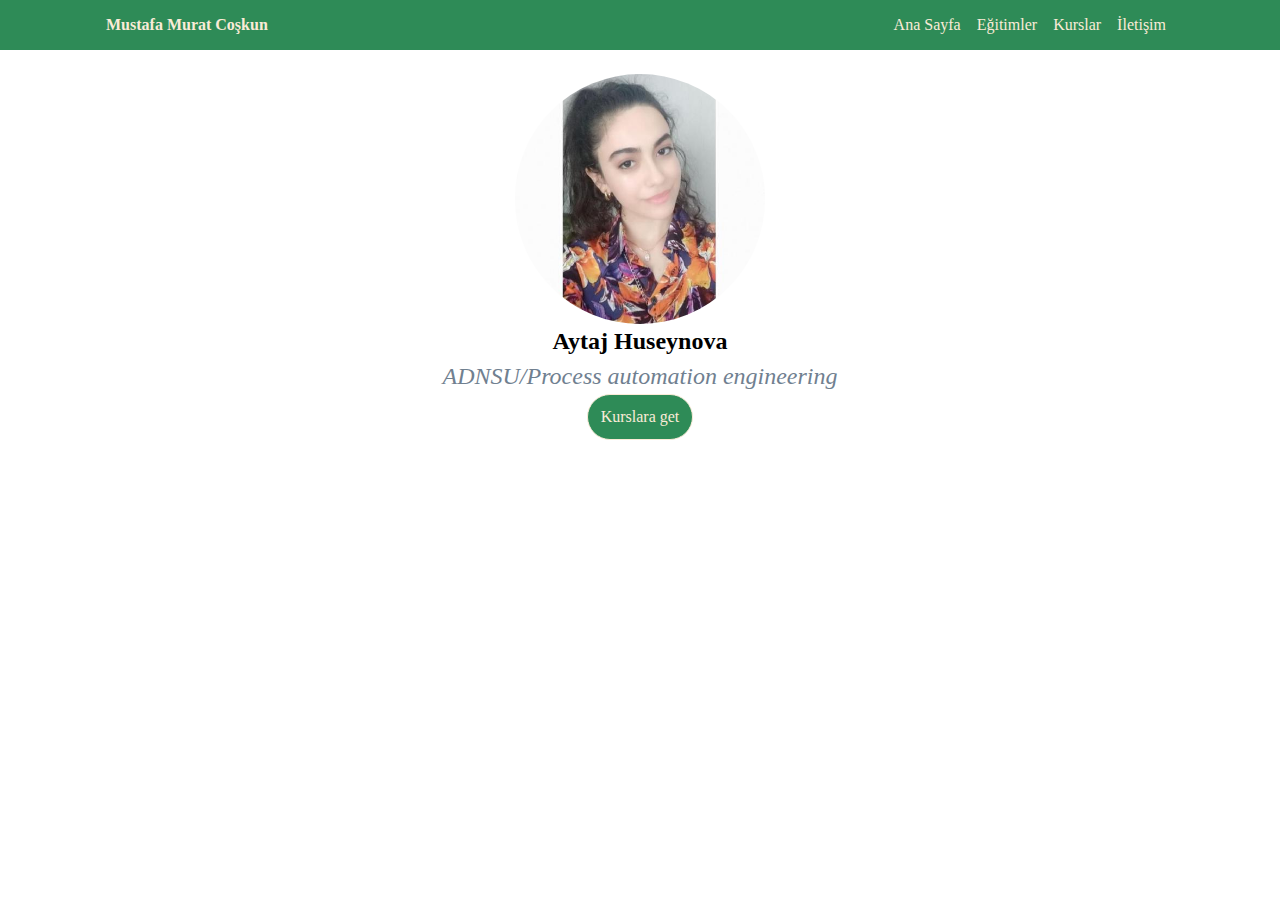
==== LandingPage/index.html @ bb5af86e "landing page" ====
<!DOCTYPE html>
<html lang="en">
<head>
    <meta charset="UTF-8">
    <meta http-equiv="X-UA-Compatible" content="IE=edge">
    <meta name="viewport" content="width=device-width, initial-scale=1.0">
    <title>Document</title>
</head>
<!--Font Google-->
<link rel="preconnect" href="https://fonts.googleapis.com">
<link rel="preconnect" href="https://fonts.gstatic.com" crossorigin>
<link href="https://fonts.googleapis.com/css2?family=Open+Sans:wght@400;700&display=swap" rel="stylesheet">
<!--CSS linkleri-->
<link rel="stylesheet" href="./css/main.css">
<link rel="stylesheet" href="./css/global.css">
<!--Tablet-->
<link rel="stylesheet" media="(max-width:768px) "href="./css/tablet.css">
<!--Mobile-->
<link rel="stylesheet" media="(max-width:500px) "href="./css/mobile.css">
<!--icon-->
<link rel="stylesheet" href="<link rel="stylesheet" href="https://cdnjs.cloudflare.com/ajax/libs/font-awesome/6.4.0/css/all.min.css" integrity="sha512-iecdLmaskl7CVkqkXNQ/ZH/XLlvWZOJyj7Yy7tcenmpD1ypASozpmT/E0iPtmFIB46ZmdtAc9eNBvH0H/ZpiBw==" crossorigin="anonymous" referrerpolicy="no-referrer" />
<body>
    <!--Navbar starts-->
    <header class="bg-dark-green">
        <div class="container">
        <nav id="navbar">
            <h1 class="small-size">Mustafa Murat Coşkun</h1>
            <ul class="navbar-items">
            <li><a href="#home">Ana Sayfa</a></li>
            <li><a href="#study">Eğitimler</a></li>
            <li><a href="#course">Kurslar</a></li>
            <li><a href="#contact">İletişim</a></li>
            </ul>
        </nav>
         </div>
    </header>
    <!--Navbar ends-->
    <!--Home section starts-->
    <section id="home">
        <img src="./aytajquseynovapp.jpeg">
        <h2 class="medium-size text-center">Aytaj Huseynova</h2>
        <p class="home-paragraph medium-size text-center">ADNSU/Process automation engineering</p>
        <a href="course" class="btn btn-primary">Kurslara get</a>
    </section>
</body>
</html>
---- LandingPage/css/main.css ----
*{
    box-sizing:border-box;
    margin:0;
    padding:0;
}
/*Navbar starts*/
.container{
    max-width:1100px;
    margin:0 auto;
}
#navbar{
    display:Flex;
    justify-content:Space-between;
    align-items:center;
    color:antiquewhite;
    padding:1rem;
}
.navbar-items {
    list-style-type: none;
    display:flex;
    justify-content:space-between;
}
a{
    color:antiquewhite;
    text-decoration:none;
}
.navbar-items li a{
    padding:0.5rem;
}
.navbar-items li a:hover{
    background-color:rgb(153, 196, 172);
    cursor:pointer;
    border-radius:0.8rem;
}
/*Navbar ends*/
#home{
    display:Flex;
    flex-direction:Column;
    justify-content:center;
    align-items:Center;
    padding:1.5rem;
    box-sizing:content-box;
}
#home img{
    width:250px;
    height:250px;
    border-radius:100%;
}
#home h2,p{
    margin:0.25rem 0.25rem;
}
#home p{
    font-style:italic;
    color:slategrey;
}
---- LandingPage/css/global.css ----
.bg-dark-green{
    background-color:seagreen;
}
.big-size{
    font-size:1.75rem;
}
.medium-size{
    font-size:1.5rem;
}
.small-size{
    font-size:1rem;
}
.text-center{
    text-align:center;
}
.btn{
    color:antiquewhite;
    text-decoration:none;
    border-radius:2rem;
    padding:0.8rem;
    border:1px antiquewhite solid;
}
.btn-primary{
    background-color:seagreen;
}
.btn-primary:hover{
    color:Seagreen;
    background-color:antiquewhite;
    border:1px seagreen solid;
}
---- LandingPage/css/tablet.css ----
/*Home section starts*/
#home h2,p{
    font-size:1.25rem;
}
/*Home section ends*/
---- LandingPage/css/mobile.css ----
/*navbar starts*/
#navbar{
    flex-direction:column;
}
#navbar h1{
    margin-bottom:0.8rem;
}
/*Navbar ends*/
/*Home section starts*/
#home p, h2{
    font-size:1rem;
}
#home h2{
    margin:0.15rem 0.1rem;
}
/*Home section ends*/
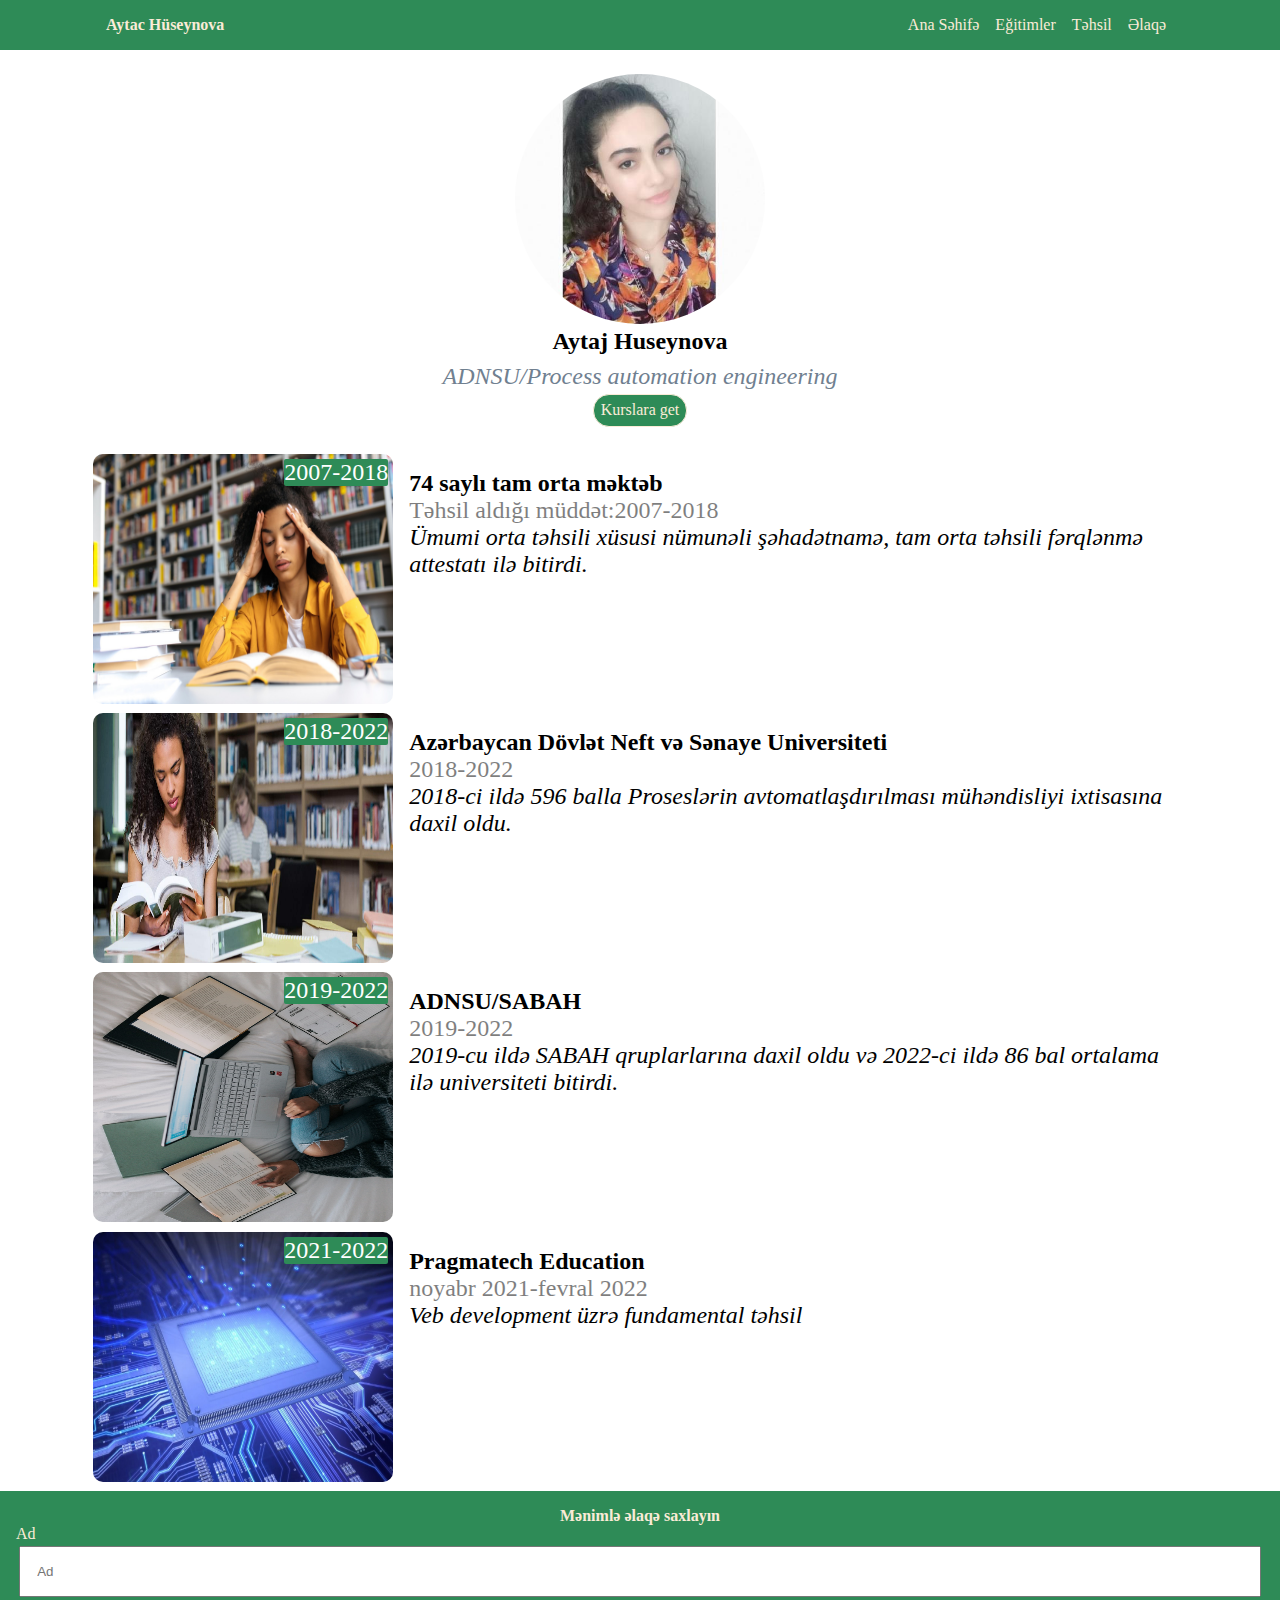
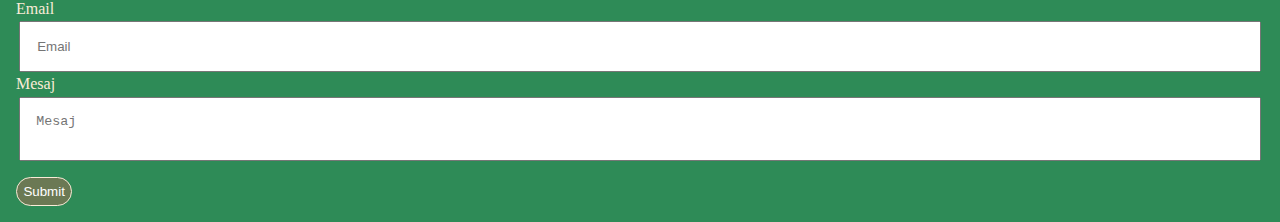
==== commit 54700b67: "landing page" ====
--- a/LandingPage/index.html
+++ b/LandingPage/index.html
@@ -24,12 +24,12 @@
     <header class="bg-dark-green">
         <div class="container">
         <nav id="navbar">
-            <h1 class="small-size">Mustafa Murat Coşkun</h1>
+            <h1 class="small-size">Aytac Hüseynova</h1>
             <ul class="navbar-items">
-            <li><a href="#home">Ana Sayfa</a></li>
-            <li><a href="#study">Eğitimler</a></li>
-            <li><a href="#course">Kurslar</a></li>
-            <li><a href="#contact">İletişim</a></li>
+            <li><a href="#home">Ana Səhifə</a></li>
+            <li><a href="#course">Eğitimler</a></li>
+            <li><a href="#study">Təhsil</a></li>
+            <li><a href="#contact">Əlaqə</a></li>
             </ul>
         </nav>
          </div>
@@ -42,5 +42,78 @@
         <p class="home-paragraph medium-size text-center">ADNSU/Process automation engineering</p>
         <a href="course" class="btn btn-primary">Kurslara get</a>
     </section>
+    <!--Home section ends-->
+     <!--yazacaqsan-->
+    <!--study section starts-->
+    <section id="study">
+        <div class="container">
+            <div class="study medium-size">
+                <div class="study-img">
+                    <img src="./study.jpg">
+                    <Span>2007-2018</Span>
+                </div>
+                <div class="study-detail">
+                    <div class="education-center">74 saylı tam orta məktəb</div>
+                    <div class="education-center-year">Təhsil aldığı müddət:2007-2018</div>
+                    <div class="education-center-info">Ümumi orta təhsili xüsusi nümunəli şəhadətnamə, tam orta təhsili fərqlənmə attestatı ilə bitirdi.</div>
+                </div>
+            </div>
+            <div class="study medium-size">
+                <div class="study-img">
+                    <img src="./study1.jpg">
+                    <Span>2018-2022</Span>
+                </div>
+                <div class="study-detail">
+                    <div class="education-center">Azərbaycan Dövlət Neft və Sənaye Universiteti</div>
+                    <div class="education-center-year">2018-2022</div>
+                    <div class="education-center-info">2018-ci ildə 596 balla Proseslərin avtomatlaşdırılması mühəndisliyi ixtisasına daxil oldu.</div>
+                </div>
+            </div>
+            <div class="study medium-size">
+                <div class="study-img">
+                    <img src="./study2.jpg">
+                    <Span>2019-2022</Span>
+                </div>
+                <div class="study-detail">
+                    <div class="education-center">ADNSU/SABAH</div>
+                    <div class="education-center-year">2019-2022</div>
+                    <div class="education-center-info">2019-cu ildə SABAH qruplarlarına daxil oldu və 2022-ci ildə 86 bal ortalama ilə universiteti bitirdi.</div>
+                </div>
+            </div>
+            <div class="study medium-size">
+                <div class="study-img">
+                    <img src="./study3.jpg">
+                    <Span>2021-2022</Span>
+                </div>
+                <div class="study-detail">
+                    <div class="education-center">Pragmatech Education</div>
+                    <div class="education-center-year">noyabr 2021-fevral 2022</div>
+                    <div class="education-center-info">Veb development üzrə fundamental təhsil</div>
+                </div>
+            </div>
+        </div>
+    </section>
+    <!--studysection ends-->
+    <!--Contact section starts-->
+    <footer id="contact" class="bg-dark-green">
+        <div class="contact-footer">
+            <form>
+                <h3 class="small-size">Mənimlə əlaqə saxlayın</h3>
+                <div class="contact-form">
+                    <label for="name">Ad</label>
+                    <input type="text" class="contact-form-details" placeholder="Ad">
+                </div>
+                <div class="contact-form">
+                    <label for="email">Email</label>
+                    <input type="email" class="contact-form-details" placeholder="Email">
+                </div>
+                <div class="contact-form">
+                    <label for="Message">Mesaj</label>
+                    <textarea placeholder="Mesaj" class="contact-form-details"></textarea>
+                </div>
+                <button type="submit" class="btn btn-block">Submit</button>
+            </form>
+        </div>
+    </footer>
 </body>
 </html>--- a/LandingPage/css/main.css
+++ b/LandingPage/css/main.css
@@ -33,6 +33,7 @@
     border-radius:0.8rem;
 }
 /*Navbar ends*/
+/*Home section starts*/
 #home{
     display:Flex;
     flex-direction:Column;
@@ -52,4 +53,65 @@
 #home p{
     font-style:italic;
     color:slategrey;
-}+}
+/*Home section ends*/
+/*Study section starts*/
+#study img{
+    width:300px;
+    height:250px;
+    border-radius:10px;
+
+}
+.study{
+    display:Flex;
+    margin:0.2rem;
+
+}
+.study-img{
+    position:relative;
+}
+#study span{
+    position:absolute;
+    color:white;
+    background-color:seagreen;
+    border-radius:2px;
+    z-index:1;
+    font-weight:300;
+    top:5px;
+    right:5px;
+}
+.study-detail{
+    display:flex;
+    flex-direction:column;
+    margin:0.5rem;
+    padding:0.5rem;
+}
+.education-center{
+    font-weight:600;
+}
+.education-center-year{
+    opacity:0.5;
+}
+.education-center-info{
+    font-style:italic;
+}
+#contact{
+    padding:1rem;
+}
+#contact h3{
+    text-align:Center;
+}
+.contact-footer{
+    color:antiquewhite;
+}
+.contact-form{
+    display:Flex;
+    flex-direction:column;
+    width:100%;
+}
+.contact-form-details{
+    display:block;
+    padding:1rem;
+    margin:0.2rem;
+    resize:none;
+}
--- a/LandingPage/css/global.css
+++ b/LandingPage/css/global.css
@@ -16,8 +16,8 @@
 .btn{
     color:antiquewhite;
     text-decoration:none;
-    border-radius:2rem;
-    padding:0.8rem;
+    border-radius:1rem;
+    padding:0.4rem;
     border:1px antiquewhite solid;
 }
 .btn-primary{
@@ -28,3 +28,8 @@
     background-color:antiquewhite;
     border:1px seagreen solid;
 }
+.btn-block{
+    background-color:rgb(107, 121, 84);
+    color:white;
+    margin-top:0.8rem;
+}--- a/LandingPage/css/mobile.css
+++ b/LandingPage/css/mobile.css
@@ -13,4 +13,20 @@
 #home h2{
     margin:0.15rem 0.1rem;
 }
-/*Home section ends*/+/*Home section ends*/
+/*Study section starts*/
+.study{
+    display:Flex;
+    flex-direction:column;
+    justify-content:center;
+    align-items:center;
+    width:100%;
+}
+.study{
+    font-size:1rem;
+}
+.study-detail{
+    width:100%;
+    text-align:center;
+}
+/*Study section ends*/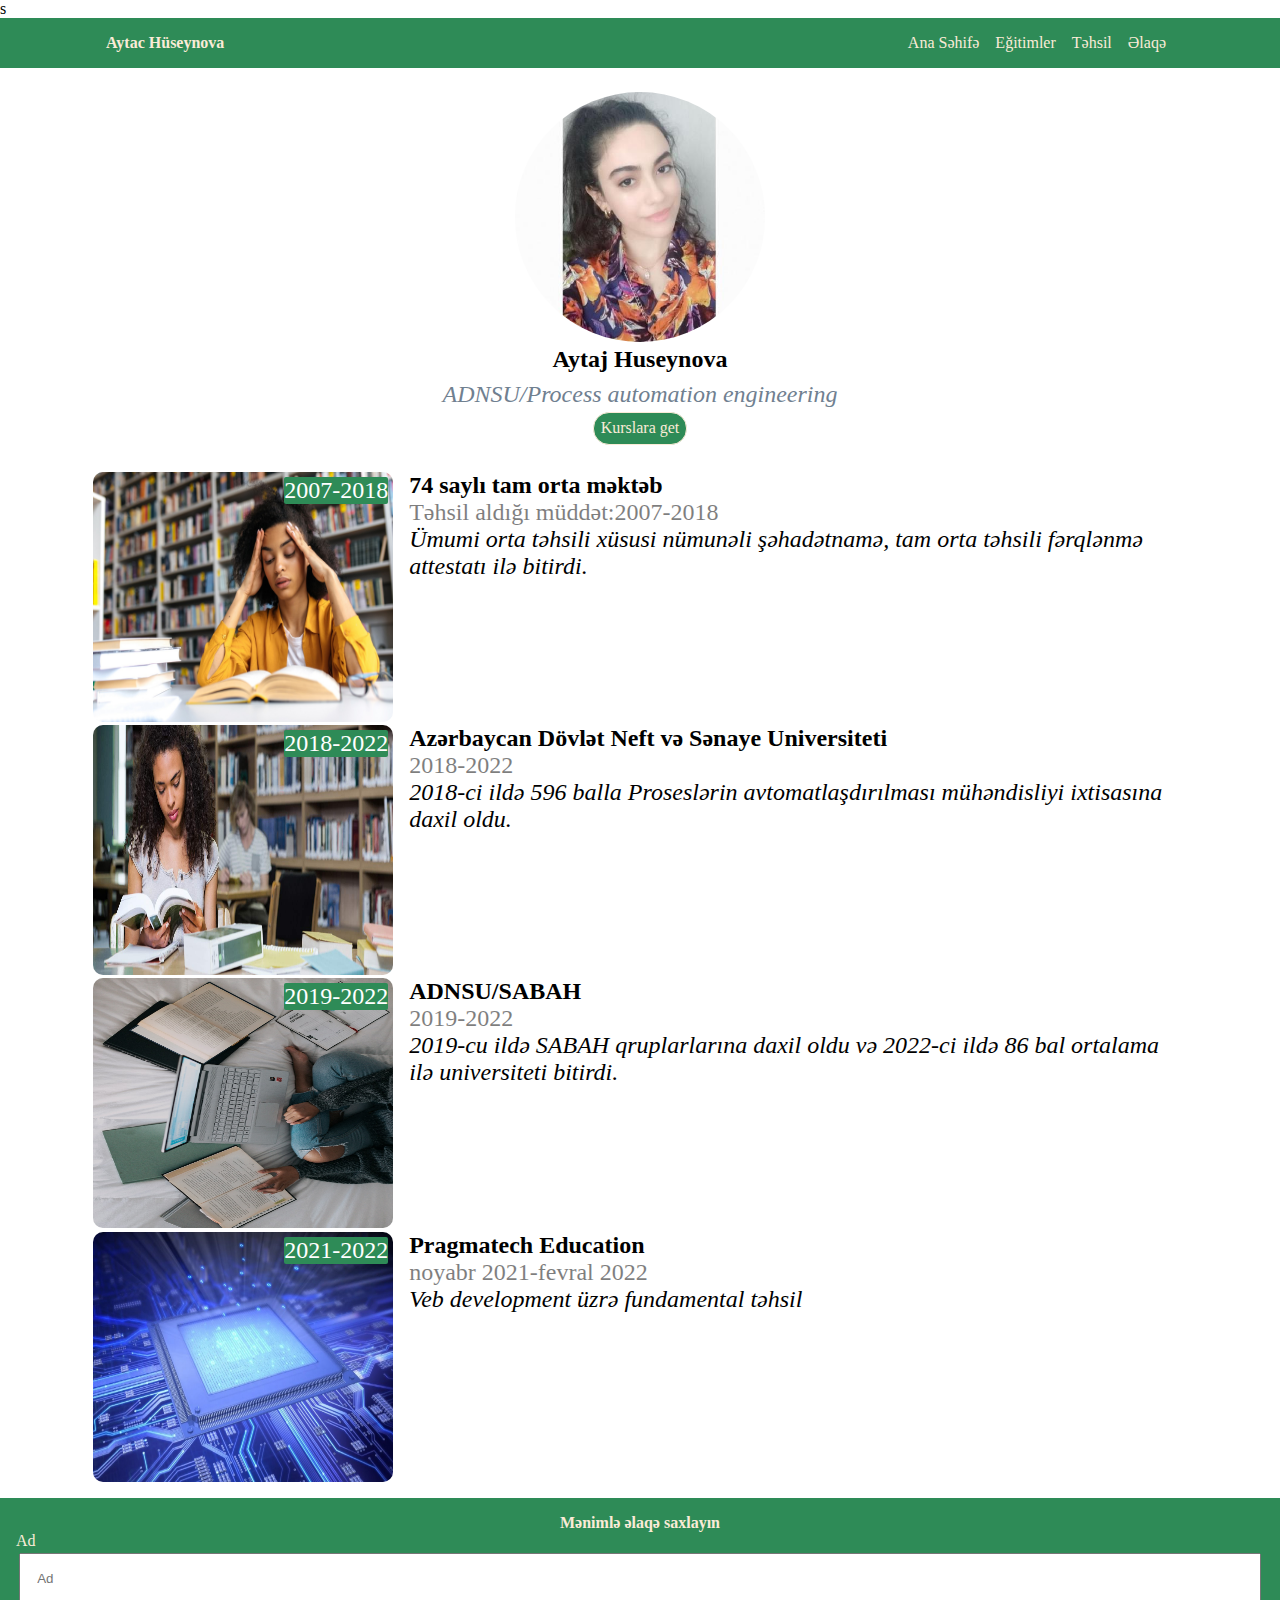
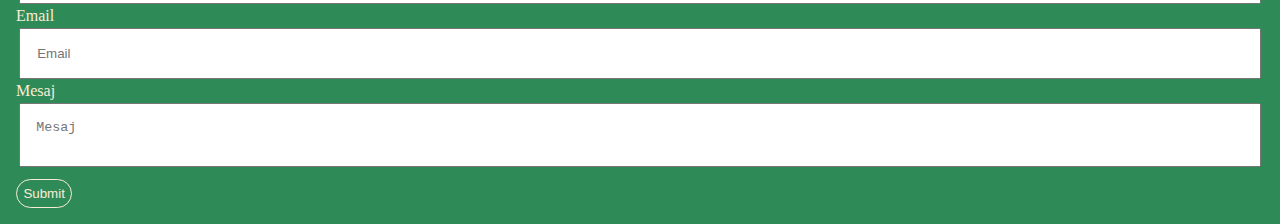
==== commit e8a8e271: "JavascriptTasks" ====
--- a/LandingPage/index.html
+++ b/LandingPage/index.html
@@ -1,4 +1,4 @@
-<!DOCTYPE html>
+s<!DOCTYPE html>
 <html lang="en">
 <head>
     <meta charset="UTF-8">
@@ -46,7 +46,7 @@
      <!--yazacaqsan-->
     <!--study section starts-->
     <section id="study">
-        <div class="container">
+        <div class="container studysection">
             <div class="study medium-size">
                 <div class="study-img">
                     <img src="./study.jpg">
@@ -111,7 +111,7 @@
                     <label for="Message">Mesaj</label>
                     <textarea placeholder="Mesaj" class="contact-form-details"></textarea>
                 </div>
-                <button type="submit" class="btn btn-block">Submit</button>
+                <button type="submit" class="btn btn-primary">Submit</button>
             </form>
         </div>
     </footer>
--- a/LandingPage/css/main.css
+++ b/LandingPage/css/main.css
@@ -83,8 +83,8 @@
 .study-detail{
     display:flex;
     flex-direction:column;
-    margin:0.5rem;
-    padding:0.5rem;
+    padding-left:0.5rem;
+    margin-left:0.5rem;
 }
 .education-center{
     font-weight:600;
@@ -115,3 +115,12 @@
     margin:0.2rem;
     resize:none;
 }
+input{
+    outline:none;
+}
+#contact{
+    margin-top:1rem;
+}
+#contact .btn{
+    margin-top:0.5rem;
+}--- a/LandingPage/css/global.css
+++ b/LandingPage/css/global.css
@@ -27,9 +27,5 @@
     color:Seagreen;
     background-color:antiquewhite;
     border:1px seagreen solid;
+    cursor:pointer;
 }
-.btn-block{
-    background-color:rgb(107, 121, 84);
-    color:white;
-    margin-top:0.8rem;
-}--- a/LandingPage/css/mobile.css
+++ b/LandingPage/css/mobile.css
@@ -17,10 +17,28 @@
 /*Study section starts*/
 .study{
     display:Flex;
-    flex-direction:column;
-    justify-content:center;
-    align-items:center;
+    flex-direction: column;
     width:100%;
+}
+.study-img{
+    position:Relative;
+}
+#study span{
+    /*position:absolute;
+    color:white;
+    background-color:seagreen;
+    border-radius:2px;
+    z-index:1;
+    font-weight:300;
+    top:5px;
+    */width:20%;
+    padding:1rem;
+    border-radius:0.8rem;
+}
+#study img{
+    border-radius:10px;
+    width:100%;
+    object-fit:Cover;
 }
 .study{
     font-size:1rem;
